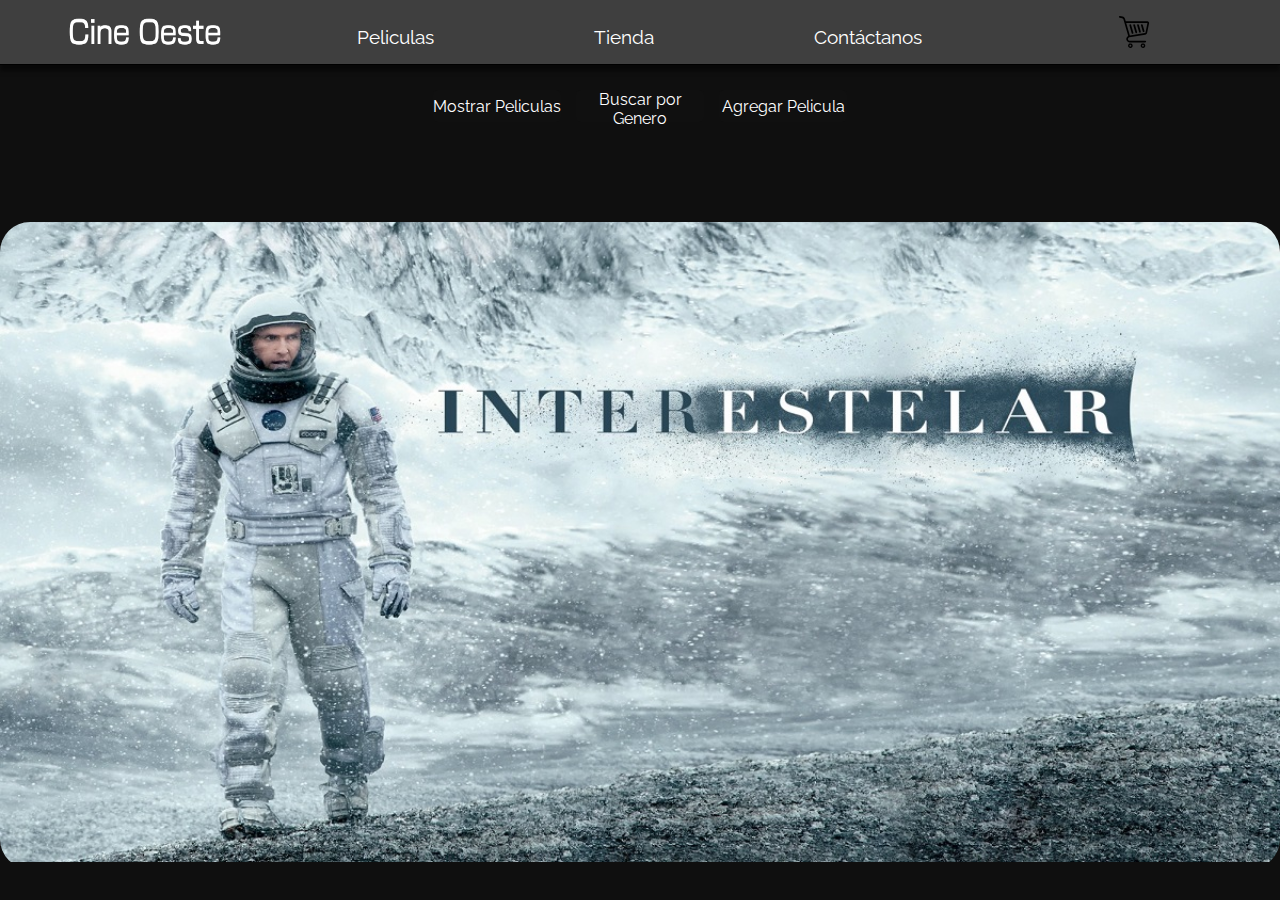
==== index.html @ 8974ad1c "firts commit" ====
<!DOCTYPE html>
<html lang="en">

<head>
    <title>Cine Oeste</title>
    <meta charset="UTF-8">
    <meta name="viewport" content="width=device-width, initial-scale=1.0">
    <link rel="stylesheet" href="./assets/css/style.css">
    <script src="./assets/js/index.js"></script>
    <script src="./assets/js/general.js"></script>
</head>

<body>

    <header>
        <div class="logo">
            <a href="./index.html">
                <img src="./assets/images/slider/logo.png" alt="Cine Oeste" class="cineOeste">
            </a>
        </div>
        <nav>
            <ul class="navLinks">
                <li><a href="./pages/peliculas.html" class="linksPaginas">Peliculas</a></li>
                <li><a href="./pages/tienda.html" class="linksPaginas">Tienda</a></li>
                <li><a href="./pages/contacto.html" class="linksPaginas">Contáctanos</a></li>
            </ul>
        </nav>
        <div class="logo">
            <a href="./pages/carrito.html">
                <img id="carrito" class="carrito" src="./assets/images/shopping-cart-14-svgrepo-com.svg">
            </a>
        </div>
    </header>

    <div class="boxButton">
        <button class="boton" id="btnMostrarPeliculas">Mostrar Peliculas</button>
        <button class="boton" id="btnBuscarPorGenero">Buscar por Genero</button>
        <button class="boton" id="btnAgregarPelicula">Agregar Pelicula</button>
    </div>
    
    <div class="contenedorSlider">
        <ul>
            <li><img src="./assets/images/slider/slide1.jpg" alt="slide1"></li>
            <li><img src="./assets/images/slider/slide2.jpg" alt="slide2"></li>
            <li><img src="./assets/images/slider/slide3.jpg" alt="slide3"></li>
            <li><img src="./assets/images/slider/slide4.jpg" alt="slide4"></li>
        </ul>
    </div>

</body>

</html>
---- assets/css/style.css ----
@import url('https://fonts.googleapis.com/css2?family=Poppins:wght@100;200;300&family=Raleway:wght@100;200;300;400;500&display=swap');

*{
    font-family: 'Poppins', sans-serif;
    font-family: 'Raleway', sans-serif; 
    padding: 0;
    margin: 0;
    outline: 0;
    border: none;
    box-sizing: border-box;
}

body{
    margin: 0;
    padding: 0;
    background-color: #0f0f0f;
}

header{
    position: static;
    top: 0;
    display: flex;
    justify-content: space-around;
    padding-top: 1em;
    padding-bottom: 1em;
    border-bottom: 1px solid black;
    box-shadow: 0 6px 4px rgba(0, 0, 0, 0.5);
    width: 100%;
    z-index: 100;
    background-color: #3f3f3f;
}

nav{
    display: flex;
    align-items: flex-end;
}

.navLinks{
    list-style: none;
    display: flex;
    align-items: center;
    gap: 10rem
}

.linksPaginas{ 
   text-decoration: none;
   color: white;
   font-size: 1.2em;
}

.linksPaginas:hover{
    box-shadow: 0 6px 6px  black;
    border-radius: 0.2em;
}

.logo{
    width: 10em;
    height: 2em;
}

.cineOeste{
    height: 100%;
    width: 100%;
}

.carrito{
    height: 100%;
    width: 100%;
}

/* INDEX */

.contenedorSlider{
    width: 1280px;
    height: auto;
    margin: 100px auto 0;
    border-radius: 30px;
    overflow: hidden ;
}

.contenedorSlider ul{
    display: flex;
    padding: 0;
    width: 400%;
    animation: slider 20s infinite alternate ease-in-out;
}

.contenedorSlider li{
    width: 100%;
    list-style: none;
    position: relative;
}

.contenedorSlider img{
    width: 100%;
}

@keyframes slider {
    0% { margin-left: 0; }
    20% { margin-left: 0; }

    25% { margin-left: -100%; }
    45% { margin-left: -100%; }

    50% { margin-left: -200%; }
    70% { margin-left: -200%; }

    75% { margin-left: -300%; }
    100% { margin-left: -300%; }
}


/* PELICULAS */

.elegirCategoria{
    margin-top: 2rem;
    list-style: none;
    color: white;
    display: flex;
    align-items: center;
    justify-content: space-evenly;
}

.listaCategoria{
    text-decoration: none;
    color: white;
}

.listaCategoria:hover{
    border-bottom: 3px solid rgb(177, 177, 177);
    border-radius: 3px;
}

.categoriasTitulo{
    display: flex;
    justify-content: center;
    height: 2rem;
    background-color:#202020; 
    border-radius: 20px;
    border-bottom: 2px solid black;
    box-shadow: 0 5px 10px 0 rgba(0, 0, 0, 0.5);
    margin-top: 4rem;
    margin-left: 10rem;
    margin-right: 10rem;
    list-style: none;
    color:rgb(255, 255, 255);
    font-size: 1.6rem;
}

.categoriasPeliculas{
    display: grid;
    grid-template-columns: repeat(4, 200px);
    grid-column-gap: 210px;
    grid-row-gap: 60px;
    max-width: 800px;
    margin:auto;
    padding: 20px;
    list-style: none;
    justify-content: center;
    align-items: center;
    padding-bottom: 10rem;
}

.categorias li{
    text-align: center;
}

.categorias img{
    width: 200px;
    height: 300px;
    border: 1px solid #ccc;
}


.card {
    backface-visibility: hidden;
    width: 200px;
    height: 300px;
    perspective: 1000px;
}

.card .face {
    width: 100%;
    height: 100%;
    position: absolute;
    display: flex;
    justify-content: center;
    align-items: center;
    backface-visibility: hidden;
    transition: transform 1s;
    border: 1px solid #ccc;
}

.card img {
    max-width: 100%;
    max-height: 100%;
}

.card-text{
    color: white;
}

.card .back {
    transform: rotateY(180deg);
    background-color: #3f3f3f;
}

.back-content {
    padding: 10px;
    background-color: #3f3f3f;
}

.card:hover .front {
    transform: rotateY(180deg);
}

.card:hover .back {
    transform: rotateY(360deg);
    border-radius: 8px;
}

/* Pre-Entrega */

.boxButton{
    display: flex;
    justify-content: center;
    padding-top: 25px;
    gap: 15px;
}

.boton{
    height: 2rem;
    width: 10%;
    font-size: 1rem;
    background-color: #101010;
    border-radius: 5px;
    color: white;
}
.boton:hover{
    background-color:#3f3f3f;
}

/* Pre-Entrega */

/* Tienda */

.categoriasTienda{
    display: grid;
    grid-template-columns: repeat(4, 170px);
    grid-column-gap: 210px;
    grid-row-gap: 60px;
    max-width: 680px;
    margin:auto;
    padding: 20px;
    list-style: none;
    justify-content: center;
    align-items: center;
    padding-bottom: 10rem;
}

.categoriasTienda img{
    border-radius: 0.6em;
}

.botonCarrito{
    background-color:#070707;
    height: 2rem;
    width: 100%;
    border-radius: 0.6em;
    margin-top: 10px;
    color:white;
    font-size: 1em;
    cursor: pointer;
}

.botonCarrito:hover{
    background-color: #3f3f3f;
    color: white;
}

.precios{
    display: flex;
    justify-content: center;
    align-items: center;
    background-color:#070707;
    height: 2rem;
    width: 100%;
    border-radius: 0.6em;
    margin-top: 10px;
    color:white;
    font-size: 1em;
}

.boxBuscar{
    display: flex;
    justify-content: center;
    width: 100%;
    margin-top: 3em;
}

.inptBuscar{
    width: 40%;
    height: 2em;
    border-radius: 0.5em;
    padding: 0.5em;
}

/* Carrito */

section{
    display: flex;
    justify-content: center;
    padding-top: 6em;
}

tr th{
    height: 2em;
    font-size: 1em;
    background-color:#070707;
    border-radius: 0.6em;
    margin-top: 10px;
    color:white;
    font-size: 1em;
    padding-top: 1em;
    padding-bottom: 1em;
    color: white;
    
}

tr td{
    padding-left: 5em;
    padding-right: 5em;
    color: white;
    font-size: 1em;
    background-color:#070707;
    border-radius: 0.6em;
    padding-top: 1em;
    padding-bottom: 1em;
}
.btnEliminar{
    font-size: 1em;
    background-color:#070707;
    border-radius: 0.6em;
    color:white;
    font-size: 1em;
    cursor: pointer;
}

.btnEliminar:hover{
    color: red;
}


.centrarBoton{
    display: flex;
    justify-content: center;
    margin-top: 5em;
}

.botonComprar{
    width: 10em;
    height: 3em;
    margin-bottom: 5em;
    border-radius: 0.6em;
    background-color:#070707;
    color:white;
    font-size: 1em;
    cursor: pointer;
}

.botonComprar:hover{
    background-color: rgb(0, 105, 18);
    color: rgb(255, 255, 255);
}

.imagenAgregada{
    border-radius: 0.6em;
}


/* Carrito */
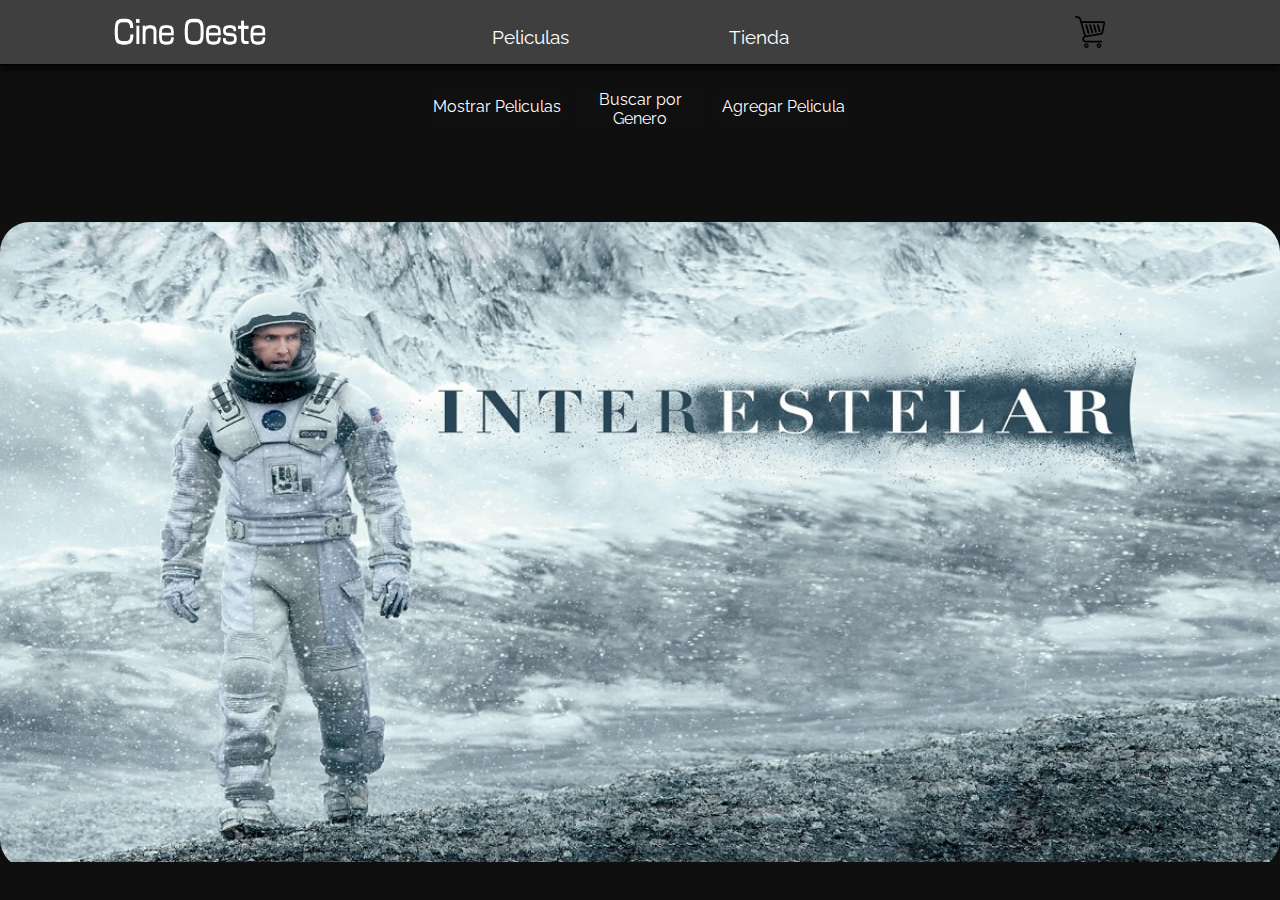
==== commit fb620980: "third commit" ====
--- a/index.html
+++ b/index.html
@@ -6,8 +6,9 @@
     <meta charset="UTF-8">
     <meta name="viewport" content="width=device-width, initial-scale=1.0">
     <link rel="stylesheet" href="./assets/css/style.css">
-    <script src="./assets/js/index.js"></script>
-    <script src="./assets/js/general.js"></script>
+    <script defer src="./assets/js/index.js"></script>
+    <script defer src="./assets/js/general.js"></script>
+    <script defer src="./assets/js/tienda.js"></script> <!--Solo para que se vea la cantidad de productos que hay en el carrito-->
 </head>
 
 <body>
@@ -22,7 +23,6 @@
             <ul class="navLinks">
                 <li><a href="./pages/peliculas.html" class="linksPaginas">Peliculas</a></li>
                 <li><a href="./pages/tienda.html" class="linksPaginas">Tienda</a></li>
-                <li><a href="./pages/contacto.html" class="linksPaginas">Contáctanos</a></li>
             </ul>
         </nav>
         <div class="logo">
--- a/assets/css/style.css
+++ b/assets/css/style.css
@@ -218,6 +218,26 @@
     transform: rotateY(360deg);
     border-radius: 8px;
 }
+.contError{
+    display: flex;
+    justify-content: center;
+    padding-bottom: 1em;
+}
+
+.imagenError{
+    border-radius: 0.6em;
+}
+
+.cartelError{
+    display: flex;
+    text-align: center;
+    align-items: center;
+    background-color: #3f3f3f;
+    color: white;
+    border-radius: 0.6em;
+    height: 100%;
+    padding: 1em;
+}
 
 /* Pre-Entrega */
 
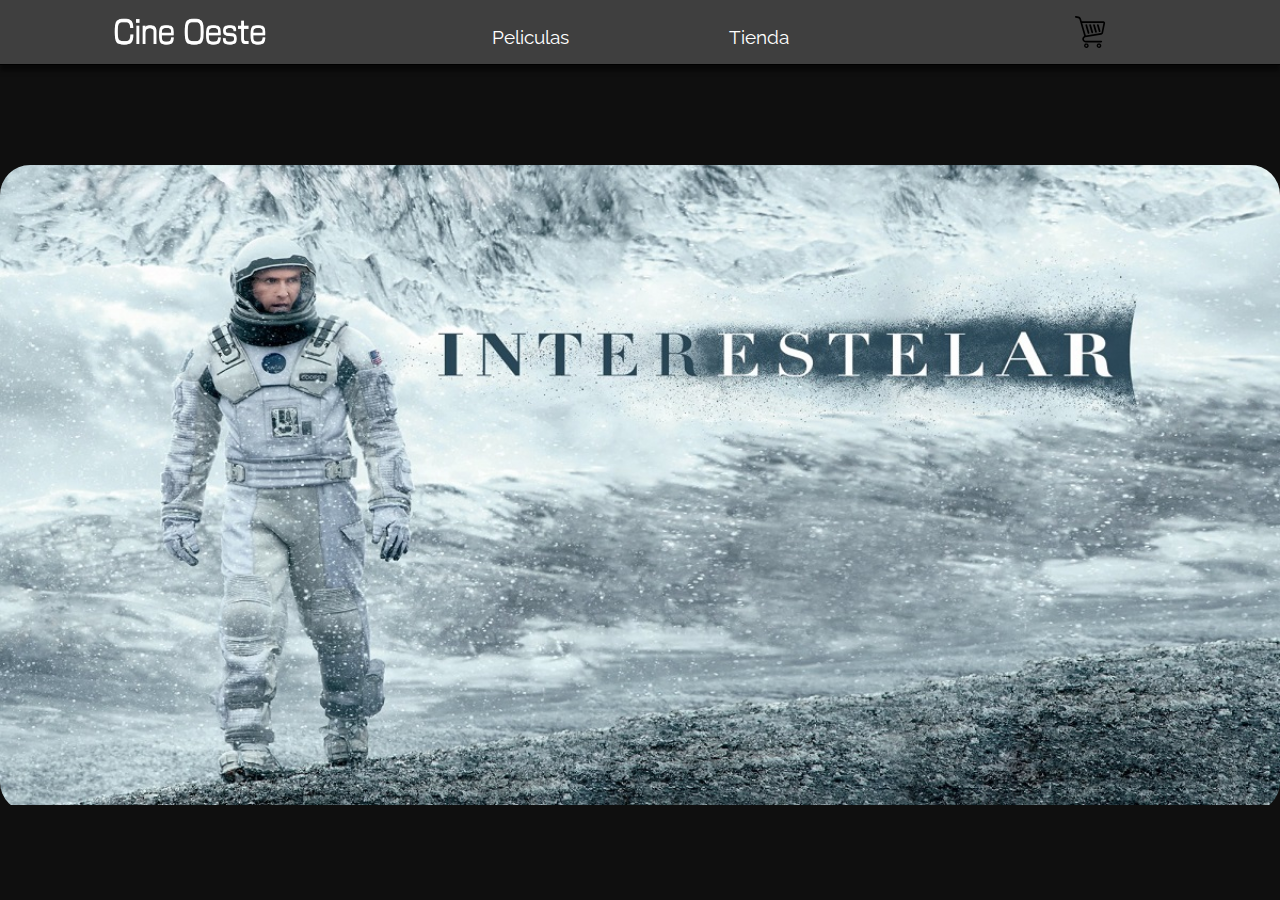
==== commit c24fd629: "four commit" ====
--- a/index.html
+++ b/index.html
@@ -6,7 +6,6 @@
     <meta charset="UTF-8">
     <meta name="viewport" content="width=device-width, initial-scale=1.0">
     <link rel="stylesheet" href="./assets/css/style.css">
-    <script defer src="./assets/js/index.js"></script>
     <script defer src="./assets/js/general.js"></script>
     <script defer src="./assets/js/tienda.js"></script> <!--Solo para que se vea la cantidad de productos que hay en el carrito-->
 </head>
@@ -31,12 +30,6 @@
             </a>
         </div>
     </header>
-
-    <div class="boxButton">
-        <button class="boton" id="btnMostrarPeliculas">Mostrar Peliculas</button>
-        <button class="boton" id="btnBuscarPorGenero">Buscar por Genero</button>
-        <button class="boton" id="btnAgregarPelicula">Agregar Pelicula</button>
-    </div>
     
     <div class="contenedorSlider">
         <ul>
